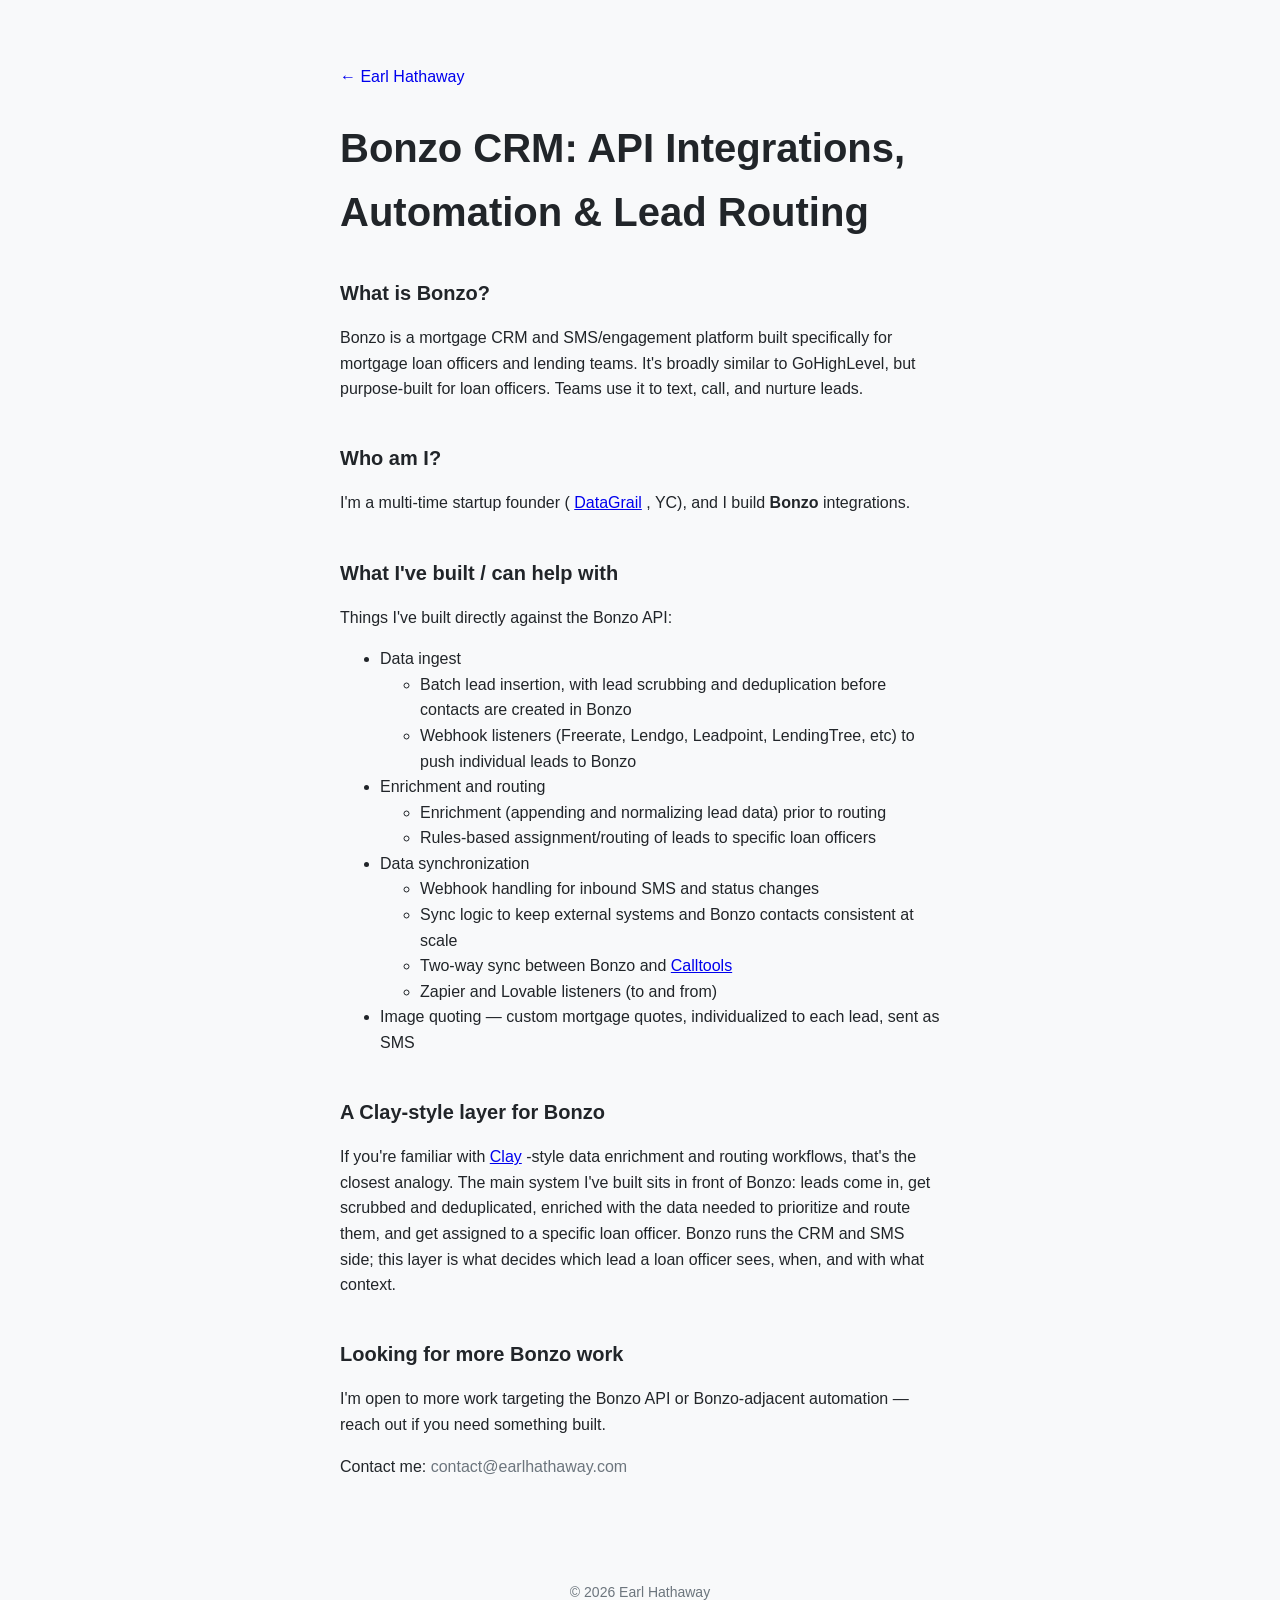
==== bonzo-crm-integrations.html @ 6a249c44 "update 2026 0830" ====
<!doctype html>
<html>
  <head>
    <meta charset="utf-8">
    <meta http-equiv="x-ua-compatible" content="ie=edge">
    <meta name="viewport"
          content="width=device-width, initial-scale=1, shrink-to-fit=no">
    <!-- Use the title from a page's frontmatter if it has one -->
    <title>Bonzo CRM API Integrations & Automation | Earl Hathaway</title>
      <meta name="description" content="Founder (DataGrail, YC) who has built bespoke Bonzo CRM API integrations, lead enrichment, and loan-officer routing.">
    <link rel="canonical" href="https://www.earlhathaway.com/bonzo-crm-integrations.html">
    <link href="/stylesheets/site.css" rel="stylesheet" />
    <script src="/javascripts/site.js"></script>
  </head>
  <body>
    <main class="site-content container article">
<header>
<p class="text-muted" style="margin-bottom: 0">
<a class="contact-link" href="/">&larr; Earl Hathaway</a>
</p>
<h1>Bonzo CRM: API Integrations, Automation & Lead Routing</h1>
</header>
<section>
<h2>What is Bonzo?</h2>
<p>
Bonzo is a mortgage CRM and SMS/engagement platform built specifically for mortgage loan
officers and lending teams. It's broadly similar to GoHighLevel, but purpose-built for
loan officers. Teams use it to text, call, and nurture leads.
</p>
</section>
<section>
<h2>Who am I?</h2>
<p>
I'm a multi-time startup founder (
<a href="https://www.datagrail.io" rel="noopener noreferrer" target="_blank">DataGrail</a>
, YC), and I build
<strong>Bonzo</strong>
integrations.
</p>
</section>
<section>
<h2>What I've built / can help with</h2>
<p>
Things I've built directly against the Bonzo API:
</p>
<ul>
<li>
Data ingest
<ul>
<li>Batch lead insertion, with lead scrubbing and deduplication before contacts are created in Bonzo</li>
<li>Webhook listeners (Freerate, Lendgo, Leadpoint, LendingTree, etc) to push individual leads to Bonzo</li>
</ul>
</li>
<li>
Enrichment and routing
<ul>
<li>Enrichment (appending and normalizing lead data) prior to routing</li>
<li>Rules-based assignment/routing of leads to specific loan officers</li>
</ul>
</li>
<li>
Data synchronization
<ul>
<li>Webhook handling for inbound SMS and status changes</li>
<li>Sync logic to keep external systems and Bonzo contacts consistent at scale</li>
<li>
Two-way sync between Bonzo and
<a href="https://calltools.com" rel="noopener noreferrer" target="_blank">Calltools</a>
</li>
<li>Zapier and Lovable listeners (to and from)</li>
</ul>
</li>
<li>Image quoting — custom mortgage quotes, individualized to each lead, sent as SMS</li>
</ul>
</section>
<section>
<h2>A Clay-style layer for Bonzo</h2>
<p>
If you're familiar with
<a href="https://www.clay.com" rel="noopener noreferrer" target="_blank">Clay</a>
-style data enrichment and routing workflows, that's the closest analogy. The main system
I've built sits in front of Bonzo: leads come in, get scrubbed and deduplicated, enriched with the data needed to prioritize and route them, and get assigned to a specific
loan officer. Bonzo runs the CRM and SMS side; this layer is what decides which lead a loan officer sees, when, and
with what context.
</p>
</section>
<section>
<h2>Looking for more Bonzo work</h2>
<p>
I'm open to more work targeting the Bonzo API or Bonzo-adjacent automation — reach out if
you need something built.
</p>
<p>
Contact me:
<a class="contact-link text-muted" href="mailto:contact@earlhathaway.com">contact@earlhathaway.com</a>
</p>
</section>
<footer class="site-footer">
<p>&copy; 2026 Earl Hathaway</p>
</footer>
</main>

  </body>
</html>
---- stylesheets/site.css ----
body {
  font-family: "Helvetica Neue", Helvetica, Arial, sans-serif;
  line-height: 1.6;
  margin: 0;
  padding: 0;
  background: #f8f9fa;
  color: #212529; }

html, body {
  height: 100%;
  margin: 0; }

body {
  display: flex;
  flex-direction: column;
  min-height: 100vh;
  max-height: 100vh; }

.site-content {
  flex-grow: 1;
  display: flex;
  flex-direction: column;
  align-items: center;
  justify-content: start; }

.site-content.article {
  align-items: stretch;
  text-align: left; }

.article section {
  margin-bottom: 0.5rem; }

.article h2 {
  font-size: 1.25rem;
  margin-bottom: 0.5rem; }

.site-footer {
  text-align: center;
  padding: 1rem 0;
  color: #6c757d; }

.container {
  max-width: 600px;
  margin: 0 auto;
  padding: 3rem 1rem; }

h1 {
  font-weight: 700;
  font-size: 2.5rem;
  margin-bottom: 1rem; }

.text-muted {
  color: #6c757d; }

footer {
  margin-top: 3rem;
  font-size: 0.875rem;
  color: #6c757d;
  text-align: center; }

.headshot {
  width: 150px;
  height: 220px;
  -o-object-fit: cover;
     object-fit: cover;
  border-radius: 50% / 50%;
  border: 8px solid #f2f2f2;
  display: block;
  margin: 0 auto; }

.links {
  display: flex;
  justify-content: center;
  gap: 8px;
  margin-top: 2rem; }

.social-icon {
  width: 20px;
  height: 20px;
  vertical-align: middle;
  display: inline-block; }

.contact {
  margin-top: 1.5rem;
  text-align: center; }

.contact-link {
  text-decoration: none;
  font-weight: 400;
  -webkit-transition: color 0.2s ease;
  transition: color 0.2s ease; }
  .contact-link:hover {
    text-decoration: none; }
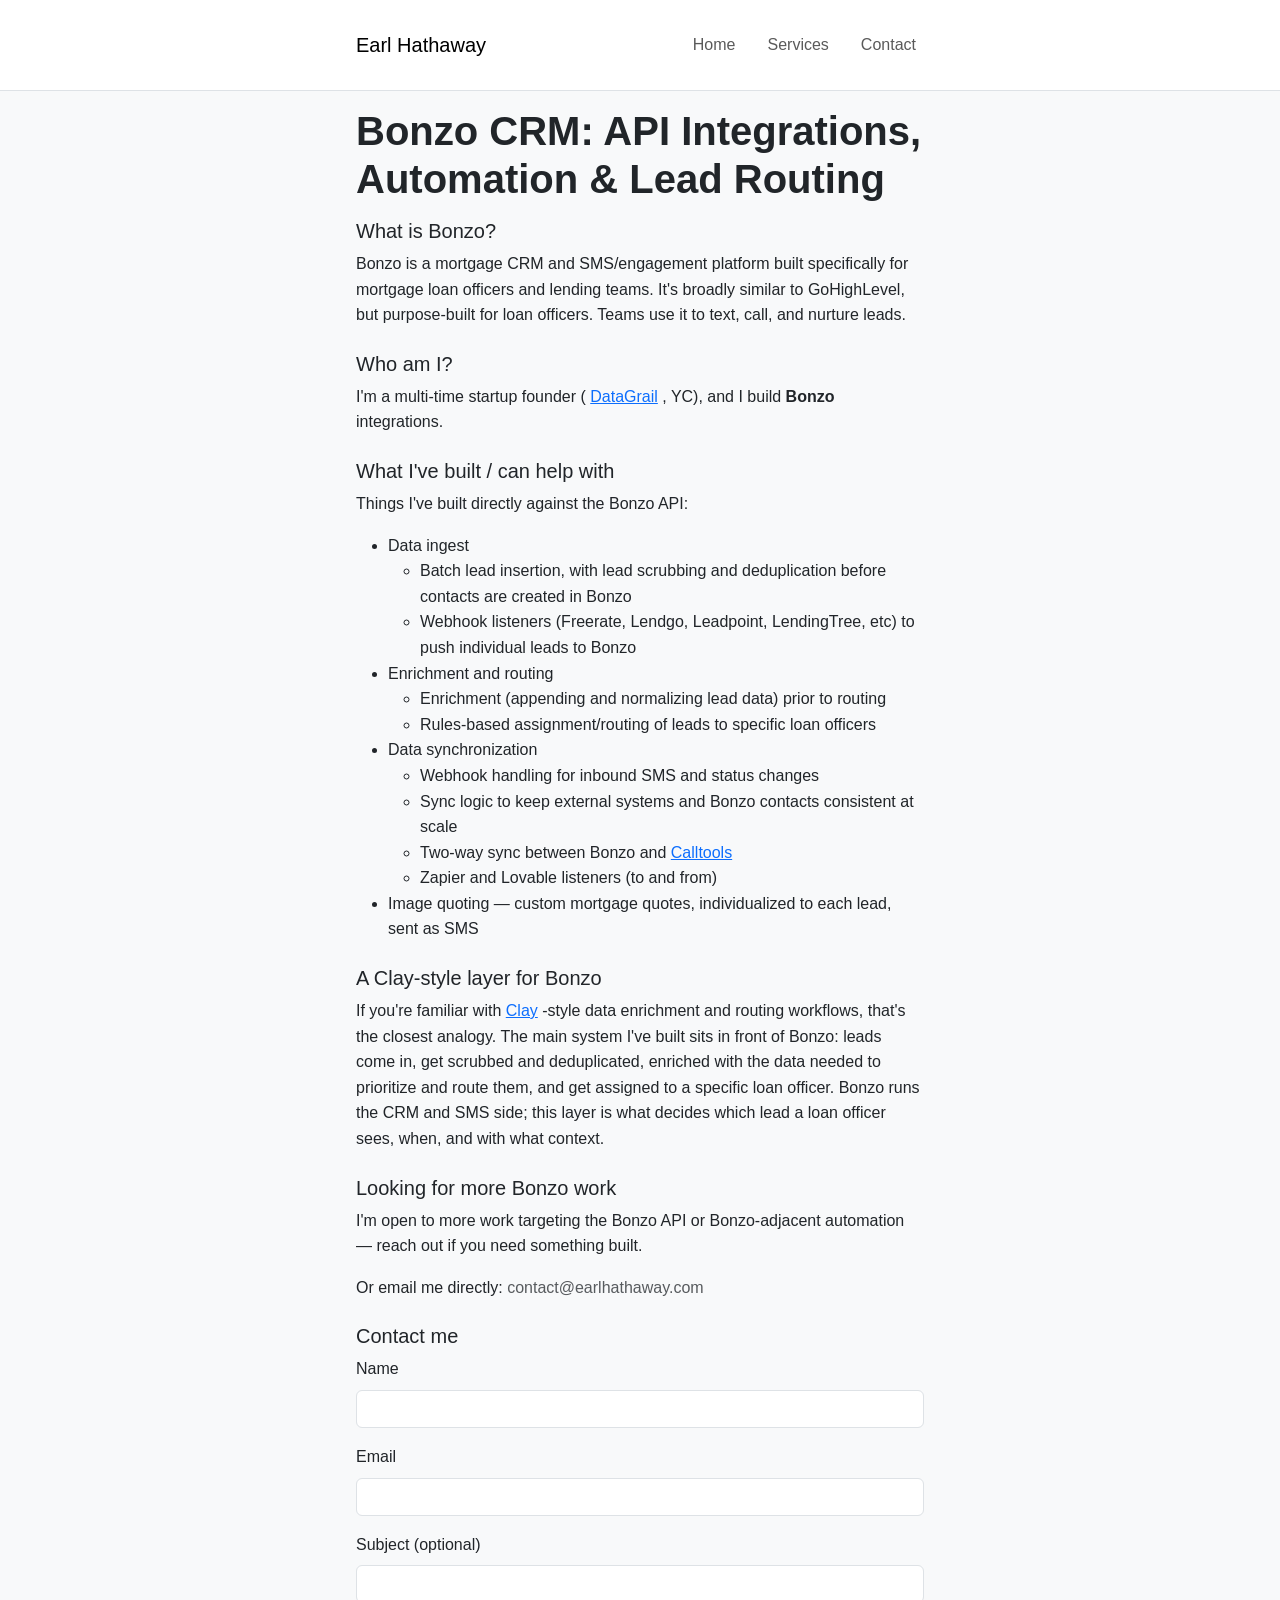
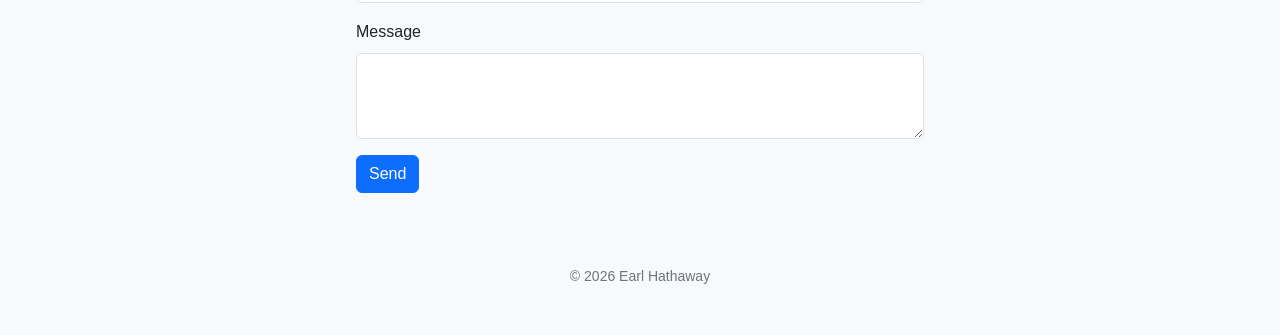
==== commit 0db48f65: "build: 2026 0907" ====
--- a/bonzo-crm-integrations.html
+++ b/bonzo-crm-integrations.html
@@ -9,15 +9,24 @@
     <title>Bonzo CRM API Integrations & Automation | Earl Hathaway</title>
       <meta name="description" content="Founder (DataGrail, YC) who has built bespoke Bonzo CRM API integrations, lead enrichment, and loan-officer routing.">
     <link rel="canonical" href="https://www.earlhathaway.com/bonzo-crm-integrations.html">
+    <link href="https://cdn.jsdelivr.net/npm/bootstrap@5.3.3/dist/css/bootstrap.min.css" rel="stylesheet">
     <link href="/stylesheets/site.css" rel="stylesheet" />
     <script src="/javascripts/site.js"></script>
   </head>
   <body>
+    <nav class="navbar navbar-expand navbar-light bg-white border-bottom">
+  <div class="container">
+    <a class="navbar-brand" href="/">Earl Hathaway</a>
+    <ul class="navbar-nav ms-auto flex-row gap-3">
+      <li class="nav-item"><a class="nav-link" href="/">Home</a></li>
+      <li class="nav-item"><a class="nav-link" href="/bonzo-crm-integrations.html">Services</a></li>
+      <li class="nav-item"><a class="nav-link" href="/contact.html">Contact</a></li>
+    </ul>
+  </div>
+</nav>
+
     <main class="site-content container article">
 <header>
-<p class="text-muted" style="margin-bottom: 0">
-<a class="contact-link" href="/">&larr; Earl Hathaway</a>
-</p>
 <h1>Bonzo CRM: API Integrations, Automation & Lead Routing</h1>
 </header>
 <section>
@@ -91,14 +100,40 @@
 you need something built.
 </p>
 <p>
-Contact me:
+Or email me directly:
 <a class="contact-link text-muted" href="mailto:contact@earlhathaway.com">contact@earlhathaway.com</a>
 </p>
+</section>
+<section>
+<h2>Contact me</h2>
+<div class="contact-form-wrapper">
+<form action="https://formspree.io/f/mzebjkqz" class="formspree-contact-form" method="POST">
+<div class="mb-3">
+<label class="form-label" for="contact-name">Name</label>
+<input class="form-control" id="contact-name" name="name" required type="text">
+</div>
+<div class="mb-3">
+<label class="form-label" for="contact-email">Email</label>
+<input class="form-control" id="contact-email" name="email" required type="email">
+</div>
+<div class="mb-3">
+<label class="form-label" for="contact-subject">Subject (optional)</label>
+<input class="form-control" id="contact-subject" name="subject" type="text">
+</div>
+<div class="mb-3">
+<label class="form-label" for="contact-message">Message</label>
+<textarea class="form-control" id="contact-message" name="message" required rows="3"></textarea>
+</div>
+<button class="btn btn-primary" type="submit">Send</button>
+</form>
+</div>
+
 </section>
 <footer class="site-footer">
 <p>&copy; 2026 Earl Hathaway</p>
 </footer>
 </main>
 
+    <script src="https://cdn.jsdelivr.net/npm/bootstrap@5.3.3/dist/js/bootstrap.bundle.min.js"></script>
   </body>
 </html>
--- a/stylesheets/site.css
+++ b/stylesheets/site.css
@@ -42,7 +42,7 @@
 .container {
   max-width: 600px;
   margin: 0 auto;
-  padding: 3rem 1rem; }
+  padding: 1rem 1rem; }
 
 h1 {
   font-weight: 700;
@@ -91,3 +91,12 @@
   transition: color 0.2s ease; }
   .contact-link:hover {
     text-decoration: none; }
+
+.contact-form-wrapper {
+  width: 100%; }
+
+.formspree-contact-form {
+  width: 100%; }
+
+.thank-you {
+  font-weight: 500; }
